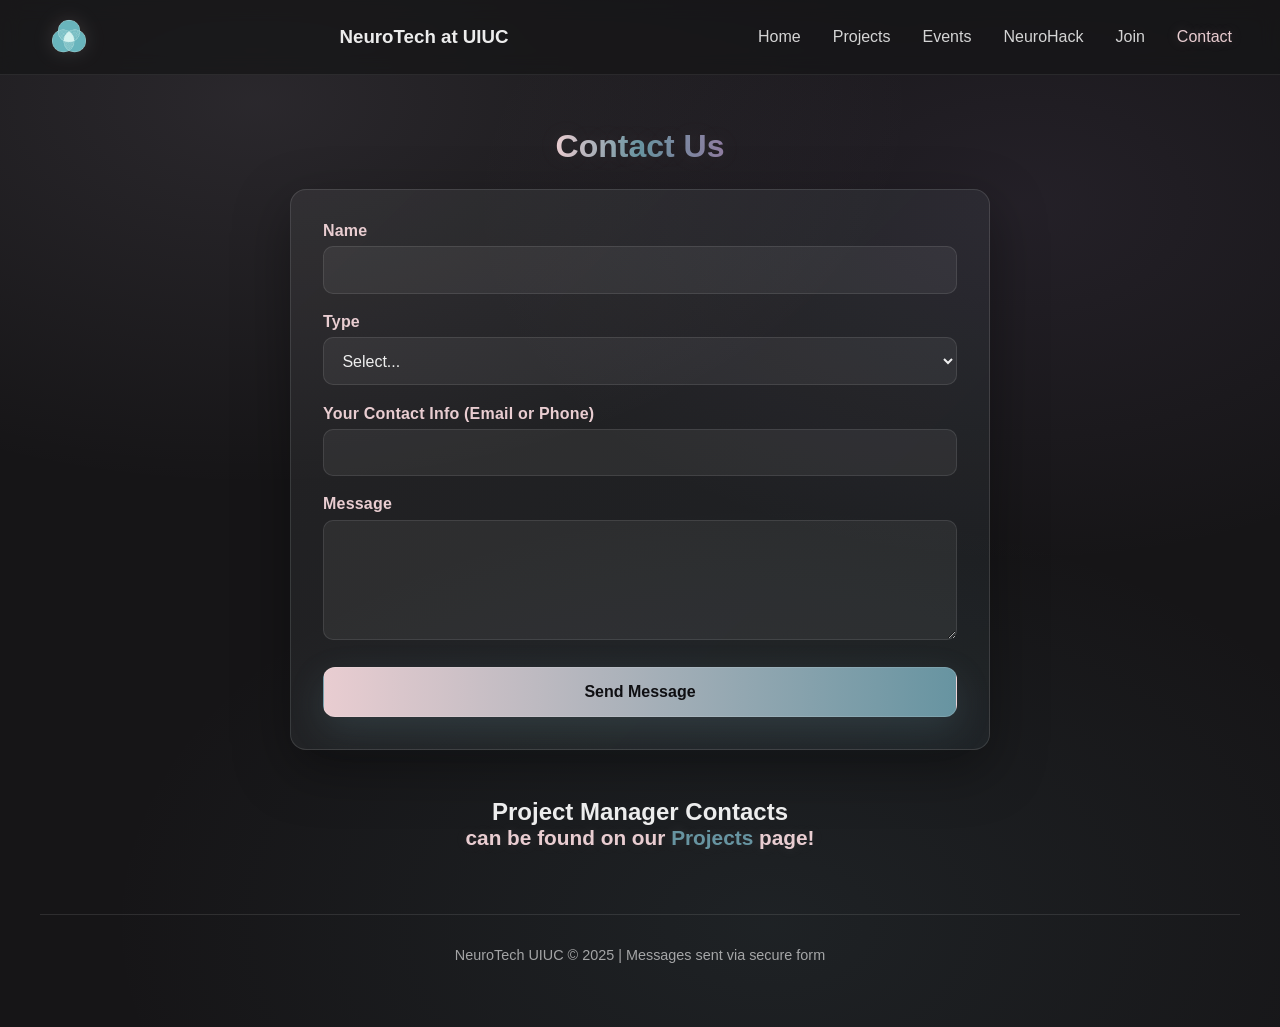
==== contact.html @ bf1339b5 "Initial Commit" ====
<!DOCTYPE html>
<html lang="en">
<head>
  <meta charset="UTF-8" />
  <meta name="viewport" content="width=device-width, initial-scale=1.0" />
  <title>NeuroTech UIUC | Contact</title>

  <style>
    /* ========================
       🔧 Reset & Base
       Uses the site-wide theme vars from styles.css:
       --bg, --text, --text-muted, --rose, --accent, etc.
    ======================== */
    * {
      margin: 0;
      padding: 0;
      box-sizing: border-box;
    }

    html {
      scroll-behavior: smooth;
    }

    body {
      font-family: "Poppins", sans-serif;
      background: var(--bg);
      color: var(--text);
      overflow-y: auto;
    }

    /* ========================
       🧭 Navbar
    ======================== */
    .navbar {
      position: fixed;
      top: 0;
      left: 0;
      width: 100%;
      padding: 1rem 3rem;
      display: flex;
      justify-content: space-between;
      align-items: center;
      background: rgba(22, 21, 23, 0.72);
      border-bottom: 1px solid rgba(255,255,255,0.08);
      backdrop-filter: blur(10px);
      z-index: 10;
      color: var(--text);
    }

    .logo {
      height: 40px;
      filter: drop-shadow(0 0 10px rgba(233,205,209,.15));
    }

    .nav-links {
      list-style: none;
      display: flex;
      gap: 2rem;
    }

    .nav-links a {
      text-decoration: none;
      color: rgba(255,255,255,.82);
      font-weight: 500;
      transition: color 0.2s ease, text-shadow 0.2s ease;
    }

    .nav-links a:hover,
    .nav-links a.active {
      color: var(--rose);
      text-shadow: 0 0 12px rgba(233,205,209,.25);
    }

    /* ========================
       💌 Contact Section
    ======================== */
    #contact-section {
      margin-top: 6rem;
      display: flex;
      flex-direction: column;
      align-items: center;
      min-height: 100vh;
      padding: 2rem;
    }

    h2.page-title {
      font-size: 2rem;
      margin-bottom: 1.5rem;
      text-align: center;
      background: linear-gradient(90deg, var(--rose), var(--accent), var(--accent-2));
      -webkit-background-clip: text;
      background-clip: text;
      -webkit-text-fill-color: transparent;
      text-shadow: 0 0 24px rgba(233,205,209,.10);
    }

    .contact-form {
      width: 90%;
      max-width: 700px;
      background: linear-gradient(135deg, rgba(255,255,255,.06), rgba(103,148,161,.08));
      border: 1px solid rgba(255,255,255,.12);
      border-radius: 16px;
      padding: 2rem;
      box-shadow: 0 18px 55px rgba(0,0,0,.35);
    }

    .form-group {
      margin-bottom: 1.2rem;
      display: flex;
      flex-direction: column;
    }

    label {
      margin-bottom: 0.4rem;
      font-weight: 600;
      color: var(--rose);
      letter-spacing: .2px;
    }

    input, select, textarea {
      padding: 0.85rem 0.9rem;
      border: 1px solid rgba(255,255,255,.10);
      border-radius: 10px;
      background: rgba(255, 255, 255, 0.06);
      color: var(--text);
      font-size: 1rem;
      transition: border-color .2s ease, box-shadow .2s ease, background .2s ease;
    }

    input::placeholder, textarea::placeholder {
      color: rgba(255,255,255,.45);
    }

    input:focus, select:focus, textarea:focus {
      outline: none;
      border-color: rgba(233,205,209,.35);
      box-shadow: 0 0 0 4px rgba(233,205,209,.10);
      background: rgba(255,255,255,.08);
    }

    textarea {
      resize: vertical;
      min-height: 120px;
    }

    button {
      background: linear-gradient(90deg, var(--rose), var(--accent));
      color: #0f0f12;
      border: 1px solid rgba(255,255,255,.12);
      padding: 0.95rem 1.5rem;
      border-radius: 12px;
      cursor: pointer;
      font-size: 1rem;
      font-weight: 800;
      transition: transform 0.2s ease, filter 0.2s ease, box-shadow 0.2s ease;
      width: 100%;
      margin-top: 0.5rem;
      box-shadow: 0 12px 35px rgba(103,148,161,.20);
    }

    button:hover {
      transform: translateY(-2px);
      filter: brightness(1.03);
      box-shadow: 0 16px 45px rgba(103,148,161,.26);
    }

    .contact-list {
      margin-top: 3rem;
      text-align: center;
    }

    .contact-list h3 {
      color: var(--rose);
      margin-bottom: 1rem;
      font-size: 1.3rem;
      text-shadow: 0 0 14px rgba(233,205,209,.12);
    }

    .contact-item {
      margin-bottom: 1rem;
      color: var(--text-muted);
      line-height: 1.5;
    }

    .contact-item strong {
      color: var(--text);
    }

    footer {
      text-align: center;
      color: rgba(255,255,255,.60);
      font-size: 0.9rem;
      padding: 2rem 0;
      border-top: 1px solid rgba(255, 255, 255, 0.10);
      margin-top: 3rem;
      width: 100%;
      max-width: 1200px;
    }

    /* ========================
       ✅ Success Popup
    ======================== */
    .success-popup {
      position: fixed;
      top: 50%;
      left: 50%;
      transform: translate(-50%, -50%);
      background: rgba(22, 21, 23, 0.92);
      border: 1px solid rgba(233,205,209,.35);
      padding: 1.5rem 2rem;
      border-radius: 16px;
      box-shadow: 0 0 30px rgba(233,205,209,.18), 0 18px 60px rgba(0,0,0,.45);
      color: var(--text);
      font-size: 1.1rem;
      opacity: 0;
      pointer-events: none;
      transition: opacity 0.4s ease;
      z-index: 999;
      text-align: center;
      backdrop-filter: blur(10px);
    }

    .success-popup.show {
      opacity: 1;
      pointer-events: auto;
    }

    .link-highlight {
      color: var(--accent);
      text-decoration: none;
      font-weight: 700;
      transition: color 0.2s ease, text-shadow 0.2s ease;
    }

    .link-highlight:hover {
      color: var(--rose);
      text-shadow: 0 0 10px rgba(233,205,209,.25);
    }
  </style>

  <!-- IMPORTANT: this assumes you already link styles.css somewhere globally.
       If this page doesn't already, add:
       <link rel="stylesheet" href="styles.css" />
  -->
  <link rel="stylesheet" href="styles.css" />
</head>

<body>
  <!-- 🔹 Navbar -->
  <nav class="navbar">
    <img src="assets/logo.png" alt="NeuroTech Logo" class="logo" />
    <h3>NeuroTech at UIUC</h3>
    <ul class="nav-links">
      <li><a href="index.html">Home</a></li>
      <li><a href="projects.html">Projects</a></li>
      <li><a href="events.html">Events</a></li>
      <li><a href="mnc.html">NeuroHack</a></li>
      <li><a href="join.html">Join</a></li>
      <li><a href="contact.html" class="active">Contact</a></li>
    </ul>
  </nav>

  <!-- ✉️ Contact Section -->
  <main id="contact-section">
    <h2 class="page-title">Contact Us</h2>

    <form
      class="contact-form"
      id="contactForm"
      action="https://formspree.io/f/movpavzl"
      method="POST"
    >
      <div class="form-group">
        <label for="name">Name</label>
        <input type="text" name="name" id="name" required />
      </div>

      <div class="form-group">
        <label for="type">Type</label>
        <select name="type" id="type" required>
          <option value="">Select...</option>
          <option>Company</option>
          <option>Organization/Lab</option>
          <option>Individual</option>
          <option>NTX Chapter</option>
        </select>
      </div>

      <div class="form-group">
        <label for="contact">Your Contact Info (Email or Phone)</label>
        <input type="text" name="contact" id="contact" required />
      </div>

      <div class="form-group">
        <label for="message">Message</label>
        <textarea name="message" id="message" required></textarea>
      </div>

      <button type="submit">Send Message</button>
    </form>

    <!-- 📞 Contact List -->
    <div class="contact-list">
      <h2>Project Manager Contacts</h2>
      <h3>
        can be found on our
        <a href="projects.html" class="link-highlight">Projects</a> page!
      </h3>
    </div>

    <footer>
      <p>NeuroTech UIUC © 2025 | Messages sent via secure form</p>
    </footer>
  </main>

  <!-- ✅ Success Popup -->
  <div id="successPopup" class="success-popup">
    ✅ Message sent successfully!<br>
    Thank you for reaching out to NeuroTech.
  </div>

  <!-- 💡 Script -->
  <script>
    const form = document.getElementById("contactForm");
    const popup = document.getElementById("successPopup");

    form.addEventListener("submit", async (event) => {
      event.preventDefault();
      const formData = new FormData(form);

      const response = await fetch(form.action, {
        method: "POST",
        body: formData,
        headers: { Accept: "application/json" },
      });

      if (response.ok) {
        popup.classList.add("show");
        form.reset();

        setTimeout(() => {
          popup.classList.remove("show");
        }, 4000);
      } else {
        alert("❌ There was an error sending your message. Please try again.");
      }
    });
  </script>
</body>
</html>
---- styles.css ----
/* =========================
   NeuroTech Theme (Palette)
   E9CDD1 / 8F7DA1 / 6794A1 / 4A6C69 / 161517
   ========================= */

   :root{
    --bg: #161517;
    --bg-2: #1b1a1d;
    --surface: rgba(255,255,255,.06);
    --surface-2: rgba(255,255,255,.10);
    --border: rgba(255,255,255,.14);
  
    --text: rgba(255,255,255,.92);
    --text-muted: rgba(255,255,255,.70);
  
    --rose: #E9CDD1;
    --lavender: #8F7DA1;
    --slate: #6794A1;
    --teal: #4A6C69;
  
    /* Accent system */
    --accent: var(--slate);
    --accent-2: var(--lavender);
    --accent-soft: rgba(103,148,161,.22);
    --accent-glow: rgba(103,148,161,.35);
  
    --radius-lg: 20px;
    --radius-md: 16px;
    --radius-sm: 12px;
  }
  
  *{margin:0;padding:0;box-sizing:border-box;}
  
  html{scroll-behavior:smooth;}
  body{
    font-family: Poppins, sans-serif;
    background:
      radial-gradient(1200px 700px at 20% 10%, rgba(221, 205, 233, 0.1), transparent 55%),
      radial-gradient(1000px 650px at 80% 20%, rgba(138, 114, 162, 0.12), transparent 55%),
      radial-gradient(1100px 700px at 60% 90%, rgba(103,148,161,.10), transparent 60%),
      var(--bg);
    color: var(--text);
    overflow-x:hidden;
  }
  
  /* ---------- Global links ---------- */
  a{color: var(--rose);}
  a:hover{color: rgba(205, 233, 233, 0.85);}
  
  /* ---------- Navbar ---------- */
  .navbar{
    position:fixed; top:0; left:0; width:100%;
    padding:1rem 3rem;
    display:flex; justify-content:space-between; align-items:center;
    background: rgba(22,21,23,.72);
    border-bottom: 1px solid rgba(255,255,255,.08);
    backdrop-filter: blur(10px);
    z-index:1000;
  }
  .nav-left{display:flex; align-items:center; gap:1rem;}
  .logo{width:42px;height:42px;object-fit:contain; filter: drop-shadow(0 0 10px rgba(233,205,209,.15));}
  .nav-title{font-weight:600; letter-spacing:.2px; color: var(--text);}
  .nav-links{list-style:none; display:flex; gap:2rem;}
  .nav-links a{
    text-decoration:none;
    color: rgba(255,255,255,.82);
    font-weight:500;
    position: relative;
    transition: color .2s ease, text-shadow .2s ease;
  }
  .nav-links a:hover{
    color: var(--rose);
    text-shadow: 0 0 12px rgba(233,205,209,.25);
  }
  .nav-links a[style*="color"]{
    /* If you have inline active styles, keep them but make them match theme */
    color: var(--rose) !important;
  }
  
  /* ---------- Hero / headers ---------- */
  .hero-about{
    min-height:100vh;
    padding-top:12rem;
    padding-bottom:6rem;
    text-align:center;
  }
  .hero-about h1{
    font-size:3rem;
    margin-bottom:1.4rem;
    background: linear-gradient(90deg, var(--rose), var(--accent), var(--accent-2));
    -webkit-background-clip:text;
    background-clip:text;
    -webkit-text-fill-color:transparent;
    text-shadow: 0 0 30px rgba(233,205,209,.08);
  }
  .hero-about p{
    max-width:850px;
    margin:0 auto;
    font-size:1.15rem;
    color: var(--text-muted);
  }
  
  /* ---------- Buttons ---------- */
  .hero-buttons{margin-top:3rem; display:flex; gap:1.2rem; justify-content:center; flex-wrap:wrap;}
  
  .btn-primary{
    background: linear-gradient(90deg, var(--accent), var(--accent-2));
    color: #0f0f12;
    font-weight:700;
    padding:.95rem 2.4rem;
    border-radius: 999px;
    text-decoration:none;
    border: 1px solid rgba(255,255,255,.10);
    box-shadow: 0 10px 30px rgba(103,148,161,.18);
    transition: transform .2s ease, box-shadow .2s ease, filter .2s ease;
  }
  .btn-primary:hover{
    transform: translateY(-2px);
    box-shadow: 0 14px 40px rgba(103,148,161,.26);
    filter: brightness(1.03);
  }
  
  .btn-outline{
    border: 1px solid rgba(233,205,209,.45);
    background: rgba(233,205,209,.08);
    color: var(--text);
    padding:.95rem 2.4rem;
    border-radius: 999px;
    text-decoration:none;
    transition: transform .2s ease, background .2s ease, border-color .2s ease;
  }
  .btn-outline:hover{
    transform: translateY(-2px);
    background: rgba(233,205,209,.14);
    border-color: rgba(233,205,209,.65);
  }
  
  /* ---------- Sections / cards ---------- */
  .who-we-are{
    padding:8rem 10%;
    display:grid; grid-template-columns:1fr 1fr;
    gap:4rem; align-items:center;
  }
  
  #brain-section{
    height:480px;
    position:relative;
    border-radius: var(--radius-lg);
    overflow:hidden;
    border: 1px solid rgba(255,255,255,.10);
    box-shadow: 0 20px 60px rgba(0,0,0,.35);
  }
  #brain-section iframe{width:100%; height:100%; border:none;}
  .brain-overlay{
    position:absolute; inset:0;
    display:flex; flex-direction:column;
    align-items:center; justify-content:center;
    background: linear-gradient(135deg, rgba(22,21,23,.78), rgba(22,21,23,.92));
    color: var(--rose);
    z-index:10;
    text-align:center;
    transition: opacity .4s ease;
  }
  .brain-overlay.hidden{opacity:0; pointer-events:none;}
  .click-to-start{color: var(--text-muted); margin-top:.5rem;}
  
  .who-text h2{
    font-size:2.2rem;
    margin-bottom:1rem;
    color: var(--text);
  }
  .who-text p{font-size:1.15rem; line-height:1.7; color: var(--text-muted);}
  
  .mnc-highlight{
    padding:8rem 10%;
    text-align:center;
    background:
      radial-gradient(800px 400px at 50% 10%, rgba(103,148,161,.12), transparent 60%),
      rgba(255,255,255,.03);
    border-top: 1px solid rgba(255,255,255,.06);
    border-bottom: 1px solid rgba(255,255,255,.06);
  }
  .mnc-highlight h2{font-size:2.2rem; margin-bottom:.8rem;}
  .mnc-highlight p{color: var(--text-muted); margin-bottom:2.5rem;}
  
  .nav-portal{
    padding:8rem 10%;
    text-align:center;
  }
  .portal-grid{
    margin-top:2.5rem;
    display:grid;
    grid-template-columns:repeat(auto-fit,minmax(220px,1fr));
    gap:2rem;
  }
  .portal-grid a{
    background: linear-gradient(135deg, rgba(255,255,255,.06), rgba(103,148,161,.08));
    padding:2rem;
    border-radius: var(--radius-md);
    text-decoration:none;
    color: var(--text);
    border: 1px solid rgba(255,255,255,.10);
    box-shadow: 0 12px 40px rgba(0,0,0,.25);
    transition: transform .25s ease, box-shadow .25s ease, border-color .25s ease;
  }
  .portal-grid a:hover{
    transform: translateY(-6px);
    box-shadow: 0 16px 55px rgba(0,0,0,.32);
    border-color: rgba(233,205,209,.28);
  }
  
  .final-cta{
    padding:8rem 10%;
    text-align:center;
  }
  .final-cta h2{font-size:2.2rem; margin-bottom:2rem;}
  
  /* ---------- Chat ---------- */
  #chat-container{
    max-width: 680px;
    margin: 3rem auto;
    display:flex;
    flex-direction:column;
    gap:1rem;
  }
  
  #chat{
    display:flex;
    flex-direction:column;
    gap:.75rem;
    max-height: 420px;
    overflow-y:auto;
    padding-right:.5rem;
  }
  
  .bot-message{
    align-self:flex-start;
    background: linear-gradient(135deg, rgba(255,255,255,.06), rgba(143,125,161,.10));
    border: 1px solid rgba(233,205,209,.22);
    padding: .9rem 1.2rem;
    border-radius: var(--radius-md);
    color: var(--text);
    max-width:85%;
    box-shadow: 0 10px 30px rgba(0,0,0,.25);
  }
  
  .user-message{
    align-self:flex-end;
    background: linear-gradient(90deg, var(--accent), var(--accent-2));
    color: #0f0f12;
    padding:.9rem 1.2rem;
    border-radius: var(--radius-md);
    max-width:85%;
    font-weight:600;
    box-shadow: 0 12px 35px rgba(103,148,161,.20);
  }
  
  #chat-input{
    display:flex;
    gap:.6rem;
  }
  
  #chat-input input{
    flex:1;
    padding:.85rem 1rem;
    border-radius: 999px;
    border: 1px solid rgba(255,255,255,.10);
    background: rgba(255,255,255,.06);
    color: var(--text);
    font-size:1rem;
  }
  #chat-input input::placeholder{color: rgba(255,255,255,.45);}
  #chat-input input:focus{
    outline: none;
    border-color: #8F7DA1(233,205,209,.35);
    box-shadow: 0 0 0 4px rgba(233,205,209,.10);
  }
  
  #chat-input button{
    padding:.8rem 1.4rem;
    border-radius: 999px;
    border: 1px solid rgba(255,255,255,.12);
    background: linear-gradient(90deg, var(--rose), var(--accent));
    color: #0f0f12;
    font-weight:800;
    cursor:pointer;
    transition: transform .2s ease, filter .2s ease;
  }
  #chat-input button:hover{transform: translateY(-2px); filter: brightness(1.03);}
  
  /* ---------- Responsive ---------- */
  @media(max-width:900px){
    .navbar{padding:1rem 1.2rem;}
    .nav-links{gap:1rem;}
    .who-we-are{grid-template-columns:1fr; padding-top:4rem;}
    .hero-about h1{font-size:2.2rem;}
    .hero-about p{font-size:1rem;}
  }
  /* =========================
   ABOUT PAGE: OUR TEAM
   ========================= */

:root{
  --illini-orange: #8F7DA1(211, 93%, 59%);
  --illini-blue: #13294b;
  --card-bg: #8F7DA1(255,255,255,0.06);
  --card-border: #8F7DA1(255,255,255,0.12);
}

/* widen the who-we-are text since we removed the brain */
.who-we-are.no-brain {
  padding-top: 24px;
}
.who-we-are.no-brain .who-text.wide{
  max-width: 980px;
}

/* Our Team section shell */
.our-team{
  padding: 64px 18px;
  position: relative;
}

/* subtle Illini-ish glow (keeps it "on brand" without screaming orange) */
.our-team::before{
  content:"";
  position:absolute;
  inset: 0;
  pointer-events:none;
  background:
    radial-gradient(800px 280px at 18% 0%, rgba(163, 101, 191, 0.18), transparent 60%),
    radial-gradient(700px 260px at 88% 30%, rgba(19,41,75,0.22), transparent 60%);
  opacity: 0.9;
}

.our-team .section-head{
  position: relative;
  max-width: 980px;
  margin: 0 auto 24px auto;
}
.our-team .section-head h2{
  margin-bottom: 10px;
}
.our-team .section-head p{
  opacity: 0.9;
  line-height: 1.6;
}

/* grid */
.team-grid{
  position: relative;
  max-width: 1100px;
  margin: 0 auto;
  display: grid;
  grid-template-columns: repeat(12, 1fr);
  gap: 18px;
}

/* card */
.team-card{
  grid-column: span 6;
  display: grid;
  grid-template-columns: 140px 1fr;
  gap: 16px;

  padding: 16px;
  border-radius: 18px;
  background: var(--card-bg);
  border: 1px solid var(--card-border);
  backdrop-filter: blur(10px);

  transform: translateY(0);
  transition: transform 180ms ease, border-color 180ms ease, box-shadow 180ms ease;
}

.team-card:hover{
  transform: translateY(-4px);
  border-color: rgba(145, 124, 224, 0.35);
  box-shadow: 0 18px 40px rgba(0,0,0,0.22);
}

/* image */
.team-photo{
  width: 140px;
  height: 140px;
  border-radius: 16px;
  overflow: hidden;
  border: 1px solid #8F7DA1(255, 255, 255, 0.14);
  background: rgba(0,0,0,0.18);
}
.team-photo img{
  width: 100%;
  height: 100%;
  object-fit: cover;
  display:block;
}

/* content */
.team-info{
  display:flex;
  flex-direction: column;
  justify-content: space-between;
  min-height: 140px;
}

.team-top{
  display:flex;
  align-items: center;
  justify-content: space-between;
  gap: 12px;
  margin-bottom: 10px;
}

.team-role{
  font-size: 1.05rem;
  margin: 0;
  letter-spacing: 0.2px;
}

.team-badge{
  font-size: 0.78rem;
  padding: 6px 10px;
  border-radius: 999px;
  border: 1px solid rgba(255,255,255,0.16);
  background: rgba(19,41,75,0.22);
  color: rgba(255,255,255,0.92);
  white-space: nowrap;
}

/* key-value rows */
.team-meta{
  display:flex;
  flex-direction: column;
  gap: 8px;
  line-height: 1.45;
}

.meta-row{
  display:grid;
  grid-template-columns: 110px 1fr;
  gap: 10px;
}

.meta-label{
  opacity: 0.78;
  font-weight: 600;
  font-size: 0.88rem;
}

.meta-value{
  opacity: 0.96;
  font-size: 0.95rem;
}

/* orange accent line */
.team-accent-line{
  height: 3px;
  margin-top: 12px;
  border-radius: 999px;
  background: linear-gradient(90deg, rgba(118, 183, 209, 0.95), rgba(255,85,46,0.0));
  opacity: 0.9;
}

/* placeholder card (optional) */
.team-card--placeholder{
  border-style: dashed;
  opacity: 0.95;
}

/* responsive */
@media (max-width: 980px){
  .team-card{
    grid-column: span 12;
    grid-template-columns: 120px 1fr;
  }
  .team-photo{
    width: 120px;
    height: 120px;
  }
  .meta-row{
    grid-template-columns: 100px 1fr;
  }
}

@media (max-width: 520px){
  .team-card{
    grid-template-columns: 1fr;
  }
  .team-photo{
    width: 100%;
    height: 220px;
  }
  .team-top{
    align-items: flex-start;
    flex-direction: column;
  }
  .meta-row{
    grid-template-columns: 1fr;
  }
}
---- styles.css ----
/* =========================
   NeuroTech Theme (Palette)
   E9CDD1 / 8F7DA1 / 6794A1 / 4A6C69 / 161517
   ========================= */

   :root{
    --bg: #161517;
    --bg-2: #1b1a1d;
    --surface: rgba(255,255,255,.06);
    --surface-2: rgba(255,255,255,.10);
    --border: rgba(255,255,255,.14);
  
    --text: rgba(255,255,255,.92);
    --text-muted: rgba(255,255,255,.70);
  
    --rose: #E9CDD1;
    --lavender: #8F7DA1;
    --slate: #6794A1;
    --teal: #4A6C69;
  
    /* Accent system */
    --accent: var(--slate);
    --accent-2: var(--lavender);
    --accent-soft: rgba(103,148,161,.22);
    --accent-glow: rgba(103,148,161,.35);
  
    --radius-lg: 20px;
    --radius-md: 16px;
    --radius-sm: 12px;
  }
  
  *{margin:0;padding:0;box-sizing:border-box;}
  
  html{scroll-behavior:smooth;}
  body{
    font-family: Poppins, sans-serif;
    background:
      radial-gradient(1200px 700px at 20% 10%, rgba(221, 205, 233, 0.1), transparent 55%),
      radial-gradient(1000px 650px at 80% 20%, rgba(138, 114, 162, 0.12), transparent 55%),
      radial-gradient(1100px 700px at 60% 90%, rgba(103,148,161,.10), transparent 60%),
      var(--bg);
    color: var(--text);
    overflow-x:hidden;
  }
  
  /* ---------- Global links ---------- */
  a{color: var(--rose);}
  a:hover{color: rgba(205, 233, 233, 0.85);}
  
  /* ---------- Navbar ---------- */
  .navbar{
    position:fixed; top:0; left:0; width:100%;
    padding:1rem 3rem;
    display:flex; justify-content:space-between; align-items:center;
    background: rgba(22,21,23,.72);
    border-bottom: 1px solid rgba(255,255,255,.08);
    backdrop-filter: blur(10px);
    z-index:1000;
  }
  .nav-left{display:flex; align-items:center; gap:1rem;}
  .logo{width:42px;height:42px;object-fit:contain; filter: drop-shadow(0 0 10px rgba(233,205,209,.15));}
  .nav-title{font-weight:600; letter-spacing:.2px; color: var(--text);}
  .nav-links{list-style:none; display:flex; gap:2rem;}
  .nav-links a{
    text-decoration:none;
    color: rgba(255,255,255,.82);
    font-weight:500;
    position: relative;
    transition: color .2s ease, text-shadow .2s ease;
  }
  .nav-links a:hover{
    color: var(--rose);
    text-shadow: 0 0 12px rgba(233,205,209,.25);
  }
  .nav-links a[style*="color"]{
    /* If you have inline active styles, keep them but make them match theme */
    color: var(--rose) !important;
  }
  
  /* ---------- Hero / headers ---------- */
  .hero-about{
    min-height:100vh;
    padding-top:12rem;
    padding-bottom:6rem;
    text-align:center;
  }
  .hero-about h1{
    font-size:3rem;
    margin-bottom:1.4rem;
    background: linear-gradient(90deg, var(--rose), var(--accent), var(--accent-2));
    -webkit-background-clip:text;
    background-clip:text;
    -webkit-text-fill-color:transparent;
    text-shadow: 0 0 30px rgba(233,205,209,.08);
  }
  .hero-about p{
    max-width:850px;
    margin:0 auto;
    font-size:1.15rem;
    color: var(--text-muted);
  }
  
  /* ---------- Buttons ---------- */
  .hero-buttons{margin-top:3rem; display:flex; gap:1.2rem; justify-content:center; flex-wrap:wrap;}
  
  .btn-primary{
    background: linear-gradient(90deg, var(--accent), var(--accent-2));
    color: #0f0f12;
    font-weight:700;
    padding:.95rem 2.4rem;
    border-radius: 999px;
    text-decoration:none;
    border: 1px solid rgba(255,255,255,.10);
    box-shadow: 0 10px 30px rgba(103,148,161,.18);
    transition: transform .2s ease, box-shadow .2s ease, filter .2s ease;
  }
  .btn-primary:hover{
    transform: translateY(-2px);
    box-shadow: 0 14px 40px rgba(103,148,161,.26);
    filter: brightness(1.03);
  }
  
  .btn-outline{
    border: 1px solid rgba(233,205,209,.45);
    background: rgba(233,205,209,.08);
    color: var(--text);
    padding:.95rem 2.4rem;
    border-radius: 999px;
    text-decoration:none;
    transition: transform .2s ease, background .2s ease, border-color .2s ease;
  }
  .btn-outline:hover{
    transform: translateY(-2px);
    background: rgba(233,205,209,.14);
    border-color: rgba(233,205,209,.65);
  }
  
  /* ---------- Sections / cards ---------- */
  .who-we-are{
    padding:8rem 10%;
    display:grid; grid-template-columns:1fr 1fr;
    gap:4rem; align-items:center;
  }
  
  #brain-section{
    height:480px;
    position:relative;
    border-radius: var(--radius-lg);
    overflow:hidden;
    border: 1px solid rgba(255,255,255,.10);
    box-shadow: 0 20px 60px rgba(0,0,0,.35);
  }
  #brain-section iframe{width:100%; height:100%; border:none;}
  .brain-overlay{
    position:absolute; inset:0;
    display:flex; flex-direction:column;
    align-items:center; justify-content:center;
    background: linear-gradient(135deg, rgba(22,21,23,.78), rgba(22,21,23,.92));
    color: var(--rose);
    z-index:10;
    text-align:center;
    transition: opacity .4s ease;
  }
  .brain-overlay.hidden{opacity:0; pointer-events:none;}
  .click-to-start{color: var(--text-muted); margin-top:.5rem;}
  
  .who-text h2{
    font-size:2.2rem;
    margin-bottom:1rem;
    color: var(--text);
  }
  .who-text p{font-size:1.15rem; line-height:1.7; color: var(--text-muted);}
  
  .mnc-highlight{
    padding:8rem 10%;
    text-align:center;
    background:
      radial-gradient(800px 400px at 50% 10%, rgba(103,148,161,.12), transparent 60%),
      rgba(255,255,255,.03);
    border-top: 1px solid rgba(255,255,255,.06);
    border-bottom: 1px solid rgba(255,255,255,.06);
  }
  .mnc-highlight h2{font-size:2.2rem; margin-bottom:.8rem;}
  .mnc-highlight p{color: var(--text-muted); margin-bottom:2.5rem;}
  
  .nav-portal{
    padding:8rem 10%;
    text-align:center;
  }
  .portal-grid{
    margin-top:2.5rem;
    display:grid;
    grid-template-columns:repeat(auto-fit,minmax(220px,1fr));
    gap:2rem;
  }
  .portal-grid a{
    background: linear-gradient(135deg, rgba(255,255,255,.06), rgba(103,148,161,.08));
    padding:2rem;
    border-radius: var(--radius-md);
    text-decoration:none;
    color: var(--text);
    border: 1px solid rgba(255,255,255,.10);
    box-shadow: 0 12px 40px rgba(0,0,0,.25);
    transition: transform .25s ease, box-shadow .25s ease, border-color .25s ease;
  }
  .portal-grid a:hover{
    transform: translateY(-6px);
    box-shadow: 0 16px 55px rgba(0,0,0,.32);
    border-color: rgba(233,205,209,.28);
  }
  
  .final-cta{
    padding:8rem 10%;
    text-align:center;
  }
  .final-cta h2{font-size:2.2rem; margin-bottom:2rem;}
  
  /* ---------- Chat ---------- */
  #chat-container{
    max-width: 680px;
    margin: 3rem auto;
    display:flex;
    flex-direction:column;
    gap:1rem;
  }
  
  #chat{
    display:flex;
    flex-direction:column;
    gap:.75rem;
    max-height: 420px;
    overflow-y:auto;
    padding-right:.5rem;
  }
  
  .bot-message{
    align-self:flex-start;
    background: linear-gradient(135deg, rgba(255,255,255,.06), rgba(143,125,161,.10));
    border: 1px solid rgba(233,205,209,.22);
    padding: .9rem 1.2rem;
    border-radius: var(--radius-md);
    color: var(--text);
    max-width:85%;
    box-shadow: 0 10px 30px rgba(0,0,0,.25);
  }
  
  .user-message{
    align-self:flex-end;
    background: linear-gradient(90deg, var(--accent), var(--accent-2));
    color: #0f0f12;
    padding:.9rem 1.2rem;
    border-radius: var(--radius-md);
    max-width:85%;
    font-weight:600;
    box-shadow: 0 12px 35px rgba(103,148,161,.20);
  }
  
  #chat-input{
    display:flex;
    gap:.6rem;
  }
  
  #chat-input input{
    flex:1;
    padding:.85rem 1rem;
    border-radius: 999px;
    border: 1px solid rgba(255,255,255,.10);
    background: rgba(255,255,255,.06);
    color: var(--text);
    font-size:1rem;
  }
  #chat-input input::placeholder{color: rgba(255,255,255,.45);}
  #chat-input input:focus{
    outline: none;
    border-color: #8F7DA1(233,205,209,.35);
    box-shadow: 0 0 0 4px rgba(233,205,209,.10);
  }
  
  #chat-input button{
    padding:.8rem 1.4rem;
    border-radius: 999px;
    border: 1px solid rgba(255,255,255,.12);
    background: linear-gradient(90deg, var(--rose), var(--accent));
    color: #0f0f12;
    font-weight:800;
    cursor:pointer;
    transition: transform .2s ease, filter .2s ease;
  }
  #chat-input button:hover{transform: translateY(-2px); filter: brightness(1.03);}
  
  /* ---------- Responsive ---------- */
  @media(max-width:900px){
    .navbar{padding:1rem 1.2rem;}
    .nav-links{gap:1rem;}
    .who-we-are{grid-template-columns:1fr; padding-top:4rem;}
    .hero-about h1{font-size:2.2rem;}
    .hero-about p{font-size:1rem;}
  }
  /* =========================
   ABOUT PAGE: OUR TEAM
   ========================= */

:root{
  --illini-orange: #8F7DA1(211, 93%, 59%);
  --illini-blue: #13294b;
  --card-bg: #8F7DA1(255,255,255,0.06);
  --card-border: #8F7DA1(255,255,255,0.12);
}

/* widen the who-we-are text since we removed the brain */
.who-we-are.no-brain {
  padding-top: 24px;
}
.who-we-are.no-brain .who-text.wide{
  max-width: 980px;
}

/* Our Team section shell */
.our-team{
  padding: 64px 18px;
  position: relative;
}

/* subtle Illini-ish glow (keeps it "on brand" without screaming orange) */
.our-team::before{
  content:"";
  position:absolute;
  inset: 0;
  pointer-events:none;
  background:
    radial-gradient(800px 280px at 18% 0%, rgba(163, 101, 191, 0.18), transparent 60%),
    radial-gradient(700px 260px at 88% 30%, rgba(19,41,75,0.22), transparent 60%);
  opacity: 0.9;
}

.our-team .section-head{
  position: relative;
  max-width: 980px;
  margin: 0 auto 24px auto;
}
.our-team .section-head h2{
  margin-bottom: 10px;
}
.our-team .section-head p{
  opacity: 0.9;
  line-height: 1.6;
}

/* grid */
.team-grid{
  position: relative;
  max-width: 1100px;
  margin: 0 auto;
  display: grid;
  grid-template-columns: repeat(12, 1fr);
  gap: 18px;
}

/* card */
.team-card{
  grid-column: span 6;
  display: grid;
  grid-template-columns: 140px 1fr;
  gap: 16px;

  padding: 16px;
  border-radius: 18px;
  background: var(--card-bg);
  border: 1px solid var(--card-border);
  backdrop-filter: blur(10px);

  transform: translateY(0);
  transition: transform 180ms ease, border-color 180ms ease, box-shadow 180ms ease;
}

.team-card:hover{
  transform: translateY(-4px);
  border-color: rgba(145, 124, 224, 0.35);
  box-shadow: 0 18px 40px rgba(0,0,0,0.22);
}

/* image */
.team-photo{
  width: 140px;
  height: 140px;
  border-radius: 16px;
  overflow: hidden;
  border: 1px solid #8F7DA1(255, 255, 255, 0.14);
  background: rgba(0,0,0,0.18);
}
.team-photo img{
  width: 100%;
  height: 100%;
  object-fit: cover;
  display:block;
}

/* content */
.team-info{
  display:flex;
  flex-direction: column;
  justify-content: space-between;
  min-height: 140px;
}

.team-top{
  display:flex;
  align-items: center;
  justify-content: space-between;
  gap: 12px;
  margin-bottom: 10px;
}

.team-role{
  font-size: 1.05rem;
  margin: 0;
  letter-spacing: 0.2px;
}

.team-badge{
  font-size: 0.78rem;
  padding: 6px 10px;
  border-radius: 999px;
  border: 1px solid rgba(255,255,255,0.16);
  background: rgba(19,41,75,0.22);
  color: rgba(255,255,255,0.92);
  white-space: nowrap;
}

/* key-value rows */
.team-meta{
  display:flex;
  flex-direction: column;
  gap: 8px;
  line-height: 1.45;
}

.meta-row{
  display:grid;
  grid-template-columns: 110px 1fr;
  gap: 10px;
}

.meta-label{
  opacity: 0.78;
  font-weight: 600;
  font-size: 0.88rem;
}

.meta-value{
  opacity: 0.96;
  font-size: 0.95rem;
}

/* orange accent line */
.team-accent-line{
  height: 3px;
  margin-top: 12px;
  border-radius: 999px;
  background: linear-gradient(90deg, rgba(118, 183, 209, 0.95), rgba(255,85,46,0.0));
  opacity: 0.9;
}

/* placeholder card (optional) */
.team-card--placeholder{
  border-style: dashed;
  opacity: 0.95;
}

/* responsive */
@media (max-width: 980px){
  .team-card{
    grid-column: span 12;
    grid-template-columns: 120px 1fr;
  }
  .team-photo{
    width: 120px;
    height: 120px;
  }
  .meta-row{
    grid-template-columns: 100px 1fr;
  }
}

@media (max-width: 520px){
  .team-card{
    grid-template-columns: 1fr;
  }
  .team-photo{
    width: 100%;
    height: 220px;
  }
  .team-top{
    align-items: flex-start;
    flex-direction: column;
  }
  .meta-row{
    grid-template-columns: 1fr;
  }
}
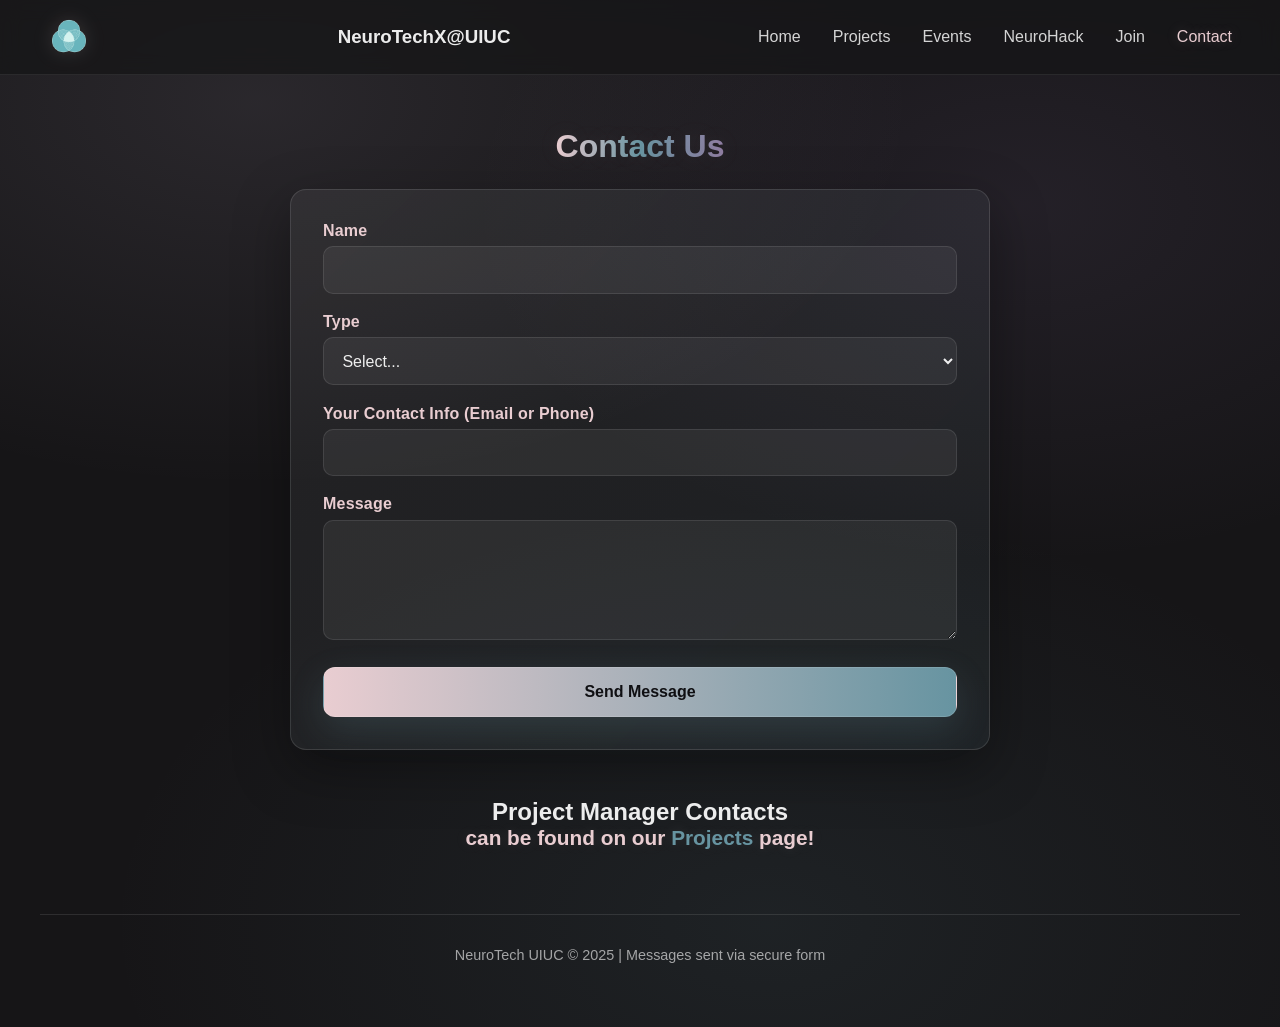
==== commit b8b25ec3: "updated navbar on all pages" ====
--- a/contact.html
+++ b/contact.html
@@ -249,7 +249,7 @@
   <!-- 🔹 Navbar -->
   <nav class="navbar">
     <img src="assets/logo.png" alt="NeuroTech Logo" class="logo" />
-    <h3>NeuroTech at UIUC</h3>
+    <h3>NeuroTechX@UIUC</h3>
     <ul class="nav-links">
       <li><a href="index.html">Home</a></li>
       <li><a href="projects.html">Projects</a></li>
--- a/styles.css
+++ b/styles.css
@@ -301,10 +301,10 @@
    ========================= */
 
 :root{
-  --illini-orange: #8F7DA1(211, 93%, 59%);
+  --illini-orange: var(--lavender);
   --illini-blue: #13294b;
-  --card-bg: #8F7DA1(255,255,255,0.06);
-  --card-border: #8F7DA1(255,255,255,0.12);
+  --card-bg: rgba(255,255,255,0.06);
+  --card-border: rgba(255,255,255,0.12);
 }
 
 /* widen the who-we-are text since we removed the brain */
@@ -356,6 +356,19 @@
   gap: 18px;
 }
 
+.team-group-title{
+  grid-column: 1 / -1;
+  margin: 22px 0 2px;
+  color: var(--rose);
+  font-size: 1.25rem;
+  letter-spacing: 0;
+  text-transform: none;
+}
+
+.team-group-title:first-child{
+  margin-top: 0;
+}
+
 /* card */
 .team-card{
   grid-column: span 6;
@@ -385,14 +398,33 @@
   height: 140px;
   border-radius: 16px;
   overflow: hidden;
-  border: 1px solid #8F7DA1(255, 255, 255, 0.14);
-  background: rgba(0,0,0,0.18);
+  border: 1px solid rgba(255, 255, 255, 0.14);
+  background:
+    linear-gradient(135deg, rgba(233,205,209,0.22), rgba(103,148,161,0.28)),
+    rgba(255,255,255,0.06);
+  display: flex;
+  align-items: center;
+  justify-content: center;
+  text-align: center;
+  color: rgba(255,255,255,0.88);
 }
 .team-photo img{
   width: 100%;
   height: 100%;
   object-fit: cover;
   display:block;
+}
+
+.team-photo--placeholder{
+  padding: 12px;
+}
+
+.team-photo--placeholder span{
+  max-width: 100%;
+  font-size: 0.95rem;
+  font-weight: 700;
+  line-height: 1.2;
+  overflow-wrap: anywhere;
 }
 
 /* content */
@@ -415,6 +447,13 @@
   font-size: 1.05rem;
   margin: 0;
   letter-spacing: 0.2px;
+}
+
+.team-name{
+  margin: 0 0 4px;
+  color: var(--text);
+  font-size: 1.25rem;
+  font-weight: 700;
 }
 
 .team-badge{
--- a/styles.css
+++ b/styles.css
@@ -301,10 +301,10 @@
    ========================= */
 
 :root{
-  --illini-orange: #8F7DA1(211, 93%, 59%);
+  --illini-orange: var(--lavender);
   --illini-blue: #13294b;
-  --card-bg: #8F7DA1(255,255,255,0.06);
-  --card-border: #8F7DA1(255,255,255,0.12);
+  --card-bg: rgba(255,255,255,0.06);
+  --card-border: rgba(255,255,255,0.12);
 }
 
 /* widen the who-we-are text since we removed the brain */
@@ -356,6 +356,19 @@
   gap: 18px;
 }
 
+.team-group-title{
+  grid-column: 1 / -1;
+  margin: 22px 0 2px;
+  color: var(--rose);
+  font-size: 1.25rem;
+  letter-spacing: 0;
+  text-transform: none;
+}
+
+.team-group-title:first-child{
+  margin-top: 0;
+}
+
 /* card */
 .team-card{
   grid-column: span 6;
@@ -385,14 +398,33 @@
   height: 140px;
   border-radius: 16px;
   overflow: hidden;
-  border: 1px solid #8F7DA1(255, 255, 255, 0.14);
-  background: rgba(0,0,0,0.18);
+  border: 1px solid rgba(255, 255, 255, 0.14);
+  background:
+    linear-gradient(135deg, rgba(233,205,209,0.22), rgba(103,148,161,0.28)),
+    rgba(255,255,255,0.06);
+  display: flex;
+  align-items: center;
+  justify-content: center;
+  text-align: center;
+  color: rgba(255,255,255,0.88);
 }
 .team-photo img{
   width: 100%;
   height: 100%;
   object-fit: cover;
   display:block;
+}
+
+.team-photo--placeholder{
+  padding: 12px;
+}
+
+.team-photo--placeholder span{
+  max-width: 100%;
+  font-size: 0.95rem;
+  font-weight: 700;
+  line-height: 1.2;
+  overflow-wrap: anywhere;
 }
 
 /* content */
@@ -415,6 +447,13 @@
   font-size: 1.05rem;
   margin: 0;
   letter-spacing: 0.2px;
+}
+
+.team-name{
+  margin: 0 0 4px;
+  color: var(--text);
+  font-size: 1.25rem;
+  font-weight: 700;
 }
 
 .team-badge{
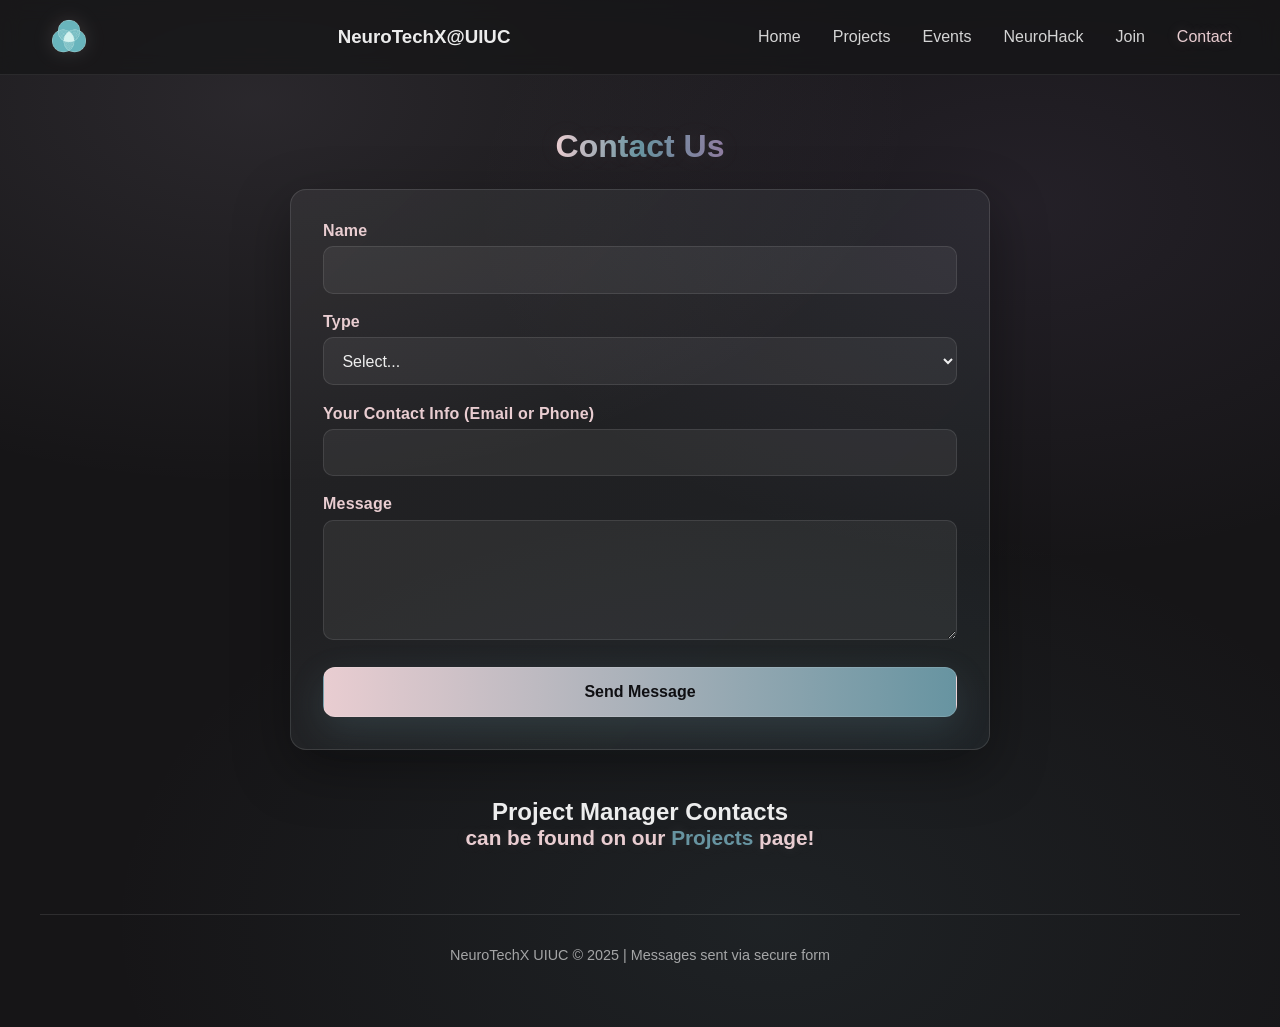
==== commit 90127d56: "finished front page" ====
--- a/contact.html
+++ b/contact.html
@@ -309,7 +309,7 @@
     </div>
 
     <footer>
-      <p>NeuroTech UIUC © 2025 | Messages sent via secure form</p>
+      <p>NeuroTechX UIUC © 2025 | Messages sent via secure form</p>
     </footer>
   </main>
 
